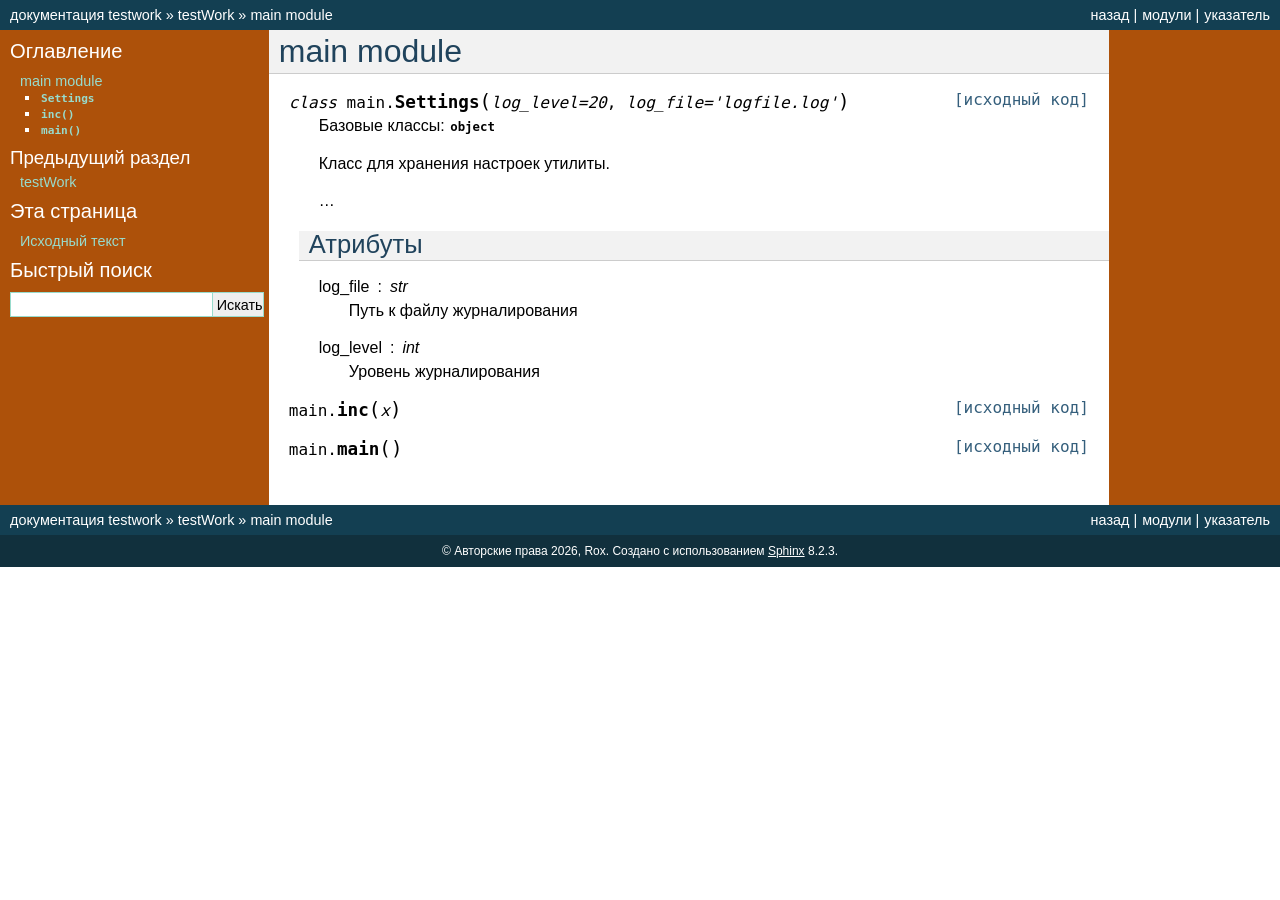
==== doc/main.html @ 7be099ea "Добавлено документация" ====
<!DOCTYPE html>

<html lang="ru" data-content_root="./">
  <head>
    <meta charset="utf-8" />
    <meta name="viewport" content="width=device-width, initial-scale=1.0" /><meta name="viewport" content="width=device-width, initial-scale=1" />

    <title>main module &#8212; документация testwork </title>
    <link rel="stylesheet" type="text/css" href="_static/pygments.css?v=03e43079" />
    <link rel="stylesheet" type="text/css" href="_static/classic.css?v=03c9bcbe" />
    
    <script src="_static/documentation_options.js?v=372fde1a"></script>
    <script src="_static/doctools.js?v=9bcbadda"></script>
    <script src="_static/sphinx_highlight.js?v=dc90522c"></script>
    <script src="_static/translations.js?v=cd1d70c9"></script>
    
    <link rel="index" title="Алфавитный указатель" href="genindex.html" />
    <link rel="search" title="Поиск" href="search.html" />
    <link rel="prev" title="testWork" href="modules.html" /> 
  </head><body>
    <div class="related" role="navigation" aria-label="Related">
      <h3>Навигация</h3>
      <ul>
        <li class="right" style="margin-right: 10px">
          <a href="genindex.html" title="Алфавитный указатель"
             accesskey="I">указатель</a></li>
        <li class="right" >
          <a href="py-modindex.html" title="Содержание модулей Python"
             >модули</a> |</li>
        <li class="right" >
          <a href="modules.html" title="testWork"
             accesskey="P">назад</a> |</li>
        <li class="nav-item nav-item-0"><a href="index.html">документация testwork </a> &#187;</li>
          <li class="nav-item nav-item-1"><a href="modules.html" accesskey="U">testWork</a> &#187;</li>
        <li class="nav-item nav-item-this"><a href="">main module</a></li> 
      </ul>
    </div>  

    <div class="document">
      <div class="documentwrapper">
        <div class="bodywrapper">
          <div class="body" role="main">
            
  <section id="module-main">
<span id="main-module"></span><h1>main module<a class="headerlink" href="#module-main" title="Ссылка на этот заголовок">¶</a></h1>
<dl class="py class">
<dt class="sig sig-object py" id="main.Settings">
<em class="property"><span class="k"><span class="pre">class</span></span><span class="w"> </span></em><span class="sig-prename descclassname"><span class="pre">main.</span></span><span class="sig-name descname"><span class="pre">Settings</span></span><span class="sig-paren">(</span><em class="sig-param"><span class="n"><span class="pre">log_level</span></span><span class="o"><span class="pre">=</span></span><span class="default_value"><span class="pre">20</span></span></em>, <em class="sig-param"><span class="n"><span class="pre">log_file</span></span><span class="o"><span class="pre">=</span></span><span class="default_value"><span class="pre">'logfile.log'</span></span></em><span class="sig-paren">)</span><a class="reference internal" href="_modules/main.html#Settings"><span class="viewcode-link"><span class="pre">[исходный</span> <span class="pre">код]</span></span></a><a class="headerlink" href="#main.Settings" title="Ссылка на это определение">¶</a></dt>
<dd><p>Базовые классы: <code class="xref py py-class docutils literal notranslate"><span class="pre">object</span></code></p>
<p>Класс для хранения настроек утилиты.</p>
<p>…</p>
<section id="id1">
<h2>Атрибуты<a class="headerlink" href="#id1" title="Ссылка на этот заголовок">¶</a></h2>
<dl class="simple">
<dt>log_file<span class="classifier">str</span></dt><dd><p>Путь к файлу журналирования</p>
</dd>
<dt>log_level<span class="classifier">int</span></dt><dd><p>Уровень журналирования</p>
</dd>
</dl>
</section>
</dd></dl>

<dl class="py function">
<dt class="sig sig-object py" id="main.inc">
<span class="sig-prename descclassname"><span class="pre">main.</span></span><span class="sig-name descname"><span class="pre">inc</span></span><span class="sig-paren">(</span><em class="sig-param"><span class="n"><span class="pre">x</span></span></em><span class="sig-paren">)</span><a class="reference internal" href="_modules/main.html#inc"><span class="viewcode-link"><span class="pre">[исходный</span> <span class="pre">код]</span></span></a><a class="headerlink" href="#main.inc" title="Ссылка на это определение">¶</a></dt>
<dd></dd></dl>

<dl class="py function">
<dt class="sig sig-object py" id="main.main">
<span class="sig-prename descclassname"><span class="pre">main.</span></span><span class="sig-name descname"><span class="pre">main</span></span><span class="sig-paren">(</span><span class="sig-paren">)</span><a class="reference internal" href="_modules/main.html#main"><span class="viewcode-link"><span class="pre">[исходный</span> <span class="pre">код]</span></span></a><a class="headerlink" href="#main.main" title="Ссылка на это определение">¶</a></dt>
<dd></dd></dl>

</section>


            <div class="clearer"></div>
          </div>
        </div>
      </div>
      <div class="sphinxsidebar" role="navigation" aria-label="Main">
        <div class="sphinxsidebarwrapper">
  <div>
    <h3><a href="index.html">Оглавление</a></h3>
    <ul>
<li><a class="reference internal" href="#">main module</a><ul>
<li><a class="reference internal" href="#main.Settings"><code class="docutils literal notranslate"><span class="pre">Settings</span></code></a></li>
<li><a class="reference internal" href="#main.inc"><code class="docutils literal notranslate"><span class="pre">inc()</span></code></a></li>
<li><a class="reference internal" href="#main.main"><code class="docutils literal notranslate"><span class="pre">main()</span></code></a></li>
</ul>
</li>
</ul>

  </div>
  <div>
    <h4>Предыдущий раздел</h4>
    <p class="topless"><a href="modules.html"
                          title="предыдущая глава">testWork</a></p>
  </div>
  <div role="note" aria-label="source link">
    <h3>Эта страница</h3>
    <ul class="this-page-menu">
      <li><a href="_sources/main.rst.txt"
            rel="nofollow">Исходный текст</a></li>
    </ul>
   </div>
<search id="searchbox" style="display: none" role="search">
  <h3 id="searchlabel">Быстрый поиск</h3>
    <div class="searchformwrapper">
    <form class="search" action="search.html" method="get">
      <input type="text" name="q" aria-labelledby="searchlabel" autocomplete="off" autocorrect="off" autocapitalize="off" spellcheck="false"/>
      <input type="submit" value="Искать" />
    </form>
    </div>
</search>
<script>document.getElementById('searchbox').style.display = "block"</script>
        </div>
      </div>
      <div class="clearer"></div>
    </div>
    <div class="related" role="navigation" aria-label="Related">
      <h3>Навигация</h3>
      <ul>
        <li class="right" style="margin-right: 10px">
          <a href="genindex.html" title="Алфавитный указатель"
             >указатель</a></li>
        <li class="right" >
          <a href="py-modindex.html" title="Содержание модулей Python"
             >модули</a> |</li>
        <li class="right" >
          <a href="modules.html" title="testWork"
             >назад</a> |</li>
        <li class="nav-item nav-item-0"><a href="index.html">документация testwork </a> &#187;</li>
          <li class="nav-item nav-item-1"><a href="modules.html" >testWork</a> &#187;</li>
        <li class="nav-item nav-item-this"><a href="">main module</a></li> 
      </ul>
    </div>
    <div class="footer" role="contentinfo">
    &#169; Авторские права 2026, Rox.
      Создано с использованием <a href="https://www.sphinx-doc.org/">Sphinx</a> 8.2.3.
    </div>
  </body>
</html>
---- doc/_static/pygments.css ----
pre { line-height: 125%; }
td.linenos .normal { color: inherit; background-color: transparent; padding-left: 5px; padding-right: 5px; }
span.linenos { color: inherit; background-color: transparent; padding-left: 5px; padding-right: 5px; }
td.linenos .special { color: #000000; background-color: #ffffc0; padding-left: 5px; padding-right: 5px; }
span.linenos.special { color: #000000; background-color: #ffffc0; padding-left: 5px; padding-right: 5px; }
.highlight .hll { background-color: #ffffcc }
.highlight { background: #eeffcc; }
.highlight .c { color: #408090; font-style: italic } /* Comment */
.highlight .err { border: 1px solid #F00 } /* Error */
.highlight .k { color: #007020; font-weight: bold } /* Keyword */
.highlight .o { color: #666 } /* Operator */
.highlight .ch { color: #408090; font-style: italic } /* Comment.Hashbang */
.highlight .cm { color: #408090; font-style: italic } /* Comment.Multiline */
.highlight .cp { color: #007020 } /* Comment.Preproc */
.highlight .cpf { color: #408090; font-style: italic } /* Comment.PreprocFile */
.highlight .c1 { color: #408090; font-style: italic } /* Comment.Single */
.highlight .cs { color: #408090; background-color: #FFF0F0 } /* Comment.Special */
.highlight .gd { color: #A00000 } /* Generic.Deleted */
.highlight .ge { font-style: italic } /* Generic.Emph */
.highlight .ges { font-weight: bold; font-style: italic } /* Generic.EmphStrong */
.highlight .gr { color: #F00 } /* Generic.Error */
.highlight .gh { color: #000080; font-weight: bold } /* Generic.Heading */
.highlight .gi { color: #00A000 } /* Generic.Inserted */
.highlight .go { color: #333 } /* Generic.Output */
.highlight .gp { color: #C65D09; font-weight: bold } /* Generic.Prompt */
.highlight .gs { font-weight: bold } /* Generic.Strong */
.highlight .gu { color: #800080; font-weight: bold } /* Generic.Subheading */
.highlight .gt { color: #04D } /* Generic.Traceback */
.highlight .kc { color: #007020; font-weight: bold } /* Keyword.Constant */
.highlight .kd { color: #007020; font-weight: bold } /* Keyword.Declaration */
.highlight .kn { color: #007020; font-weight: bold } /* Keyword.Namespace */
.highlight .kp { color: #007020 } /* Keyword.Pseudo */
.highlight .kr { color: #007020; font-weight: bold } /* Keyword.Reserved */
.highlight .kt { color: #902000 } /* Keyword.Type */
.highlight .m { color: #208050 } /* Literal.Number */
.highlight .s { color: #4070A0 } /* Literal.String */
.highlight .na { color: #4070A0 } /* Name.Attribute */
.highlight .nb { color: #007020 } /* Name.Builtin */
.highlight .nc { color: #0E84B5; font-weight: bold } /* Name.Class */
.highlight .no { color: #60ADD5 } /* Name.Constant */
.highlight .nd { color: #555; font-weight: bold } /* Name.Decorator */
.highlight .ni { color: #D55537; font-weight: bold } /* Name.Entity */
.highlight .ne { color: #007020 } /* Name.Exception */
.highlight .nf { color: #06287E } /* Name.Function */
.highlight .nl { color: #002070; font-weight: bold } /* Name.Label */
.highlight .nn { color: #0E84B5; font-weight: bold } /* Name.Namespace */
.highlight .nt { color: #062873; font-weight: bold } /* Name.Tag */
.highlight .nv { color: #BB60D5 } /* Name.Variable */
.highlight .ow { color: #007020; font-weight: bold } /* Operator.Word */
.highlight .w { color: #BBB } /* Text.Whitespace */
.highlight .mb { color: #208050 } /* Literal.Number.Bin */
.highlight .mf { color: #208050 } /* Literal.Number.Float */
.highlight .mh { color: #208050 } /* Literal.Number.Hex */
.highlight .mi { color: #208050 } /* Literal.Number.Integer */
.highlight .mo { color: #208050 } /* Literal.Number.Oct */
.highlight .sa { color: #4070A0 } /* Literal.String.Affix */
.highlight .sb { color: #4070A0 } /* Literal.String.Backtick */
.highlight .sc { color: #4070A0 } /* Literal.String.Char */
.highlight .dl { color: #4070A0 } /* Literal.String.Delimiter */
.highlight .sd { color: #4070A0; font-style: italic } /* Literal.String.Doc */
.highlight .s2 { color: #4070A0 } /* Literal.String.Double */
.highlight .se { color: #4070A0; font-weight: bold } /* Literal.String.Escape */
.highlight .sh { color: #4070A0 } /* Literal.String.Heredoc */
.highlight .si { color: #70A0D0; font-style: italic } /* Literal.String.Interpol */
.highlight .sx { color: #C65D09 } /* Literal.String.Other */
.highlight .sr { color: #235388 } /* Literal.String.Regex */
.highlight .s1 { color: #4070A0 } /* Literal.String.Single */
.highlight .ss { color: #517918 } /* Literal.String.Symbol */
.highlight .bp { color: #007020 } /* Name.Builtin.Pseudo */
.highlight .fm { color: #06287E } /* Name.Function.Magic */
.highlight .vc { color: #BB60D5 } /* Name.Variable.Class */
.highlight .vg { color: #BB60D5 } /* Name.Variable.Global */
.highlight .vi { color: #BB60D5 } /* Name.Variable.Instance */
.highlight .vm { color: #BB60D5 } /* Name.Variable.Magic */
.highlight .il { color: #208050 } /* Literal.Number.Integer.Long */
---- doc/_static/classic.css ----
/*
 * Sphinx stylesheet -- classic theme.
 */

@import url("basic.css");

/* -- page layout ----------------------------------------------------------- */

html {
    /* CSS hack for macOS's scrollbar (see #1125) */
    background-color: #FFFFFF;
}

body {
    font-family: sans-serif;
    font-size: 100%;
    background-color: #11303d;
    color: #000;
    margin: 0;
    padding: 0;
}

div.document {
    display: flex;
    background-color: #ad510a;
}

div.documentwrapper {
    float: left;
    width: 100%;
}

div.bodywrapper {
    margin: 0 0 0 21%;
}

div.body {
    background-color: #ffffff;
    color: #000000;
    padding: 0 20px 30px 20px;
}

div.footer {
    color: #ffffff;
    width: 100%;
    padding: 9px 0 9px 0;
    text-align: center;
    font-size: 75%;
}

div.footer a {
    color: #ffffff;
    text-decoration: underline;
}

div.related {
    background-color: #133f52;
    line-height: 30px;
    color: #ffffff;
}

div.related a {
    color: #ffffff;
}

div.sphinxsidebar {
}

div.sphinxsidebar h3 {
    font-family: 'Trebuchet MS', sans-serif;
    color: #ffffff;
    font-size: 1.4em;
    font-weight: normal;
    margin: 0;
    padding: 0;
}

div.sphinxsidebar h3 a {
    color: #ffffff;
}

div.sphinxsidebar h4 {
    font-family: 'Trebuchet MS', sans-serif;
    color: #ffffff;
    font-size: 1.3em;
    font-weight: normal;
    margin: 5px 0 0 0;
    padding: 0;
}

div.sphinxsidebar p {
    color: #ffffff;
}

div.sphinxsidebar p.topless {
    margin: 5px 10px 10px 10px;
}

div.sphinxsidebar ul {
    margin: 10px;
    padding: 0;
    color: #ffffff;
}

div.sphinxsidebar a {
    color: #98dbcc;
}

div.sphinxsidebar input {
    border: 1px solid #98dbcc;
    font-family: sans-serif;
    font-size: 1em;
}



/* -- hyperlink styles ------------------------------------------------------ */

a {
    color: #355f7c;
    text-decoration: none;
}

a:visited {
    color: #551a8b;
    text-decoration: none;
}

a:hover {
    text-decoration: underline;
}



/* -- body styles ----------------------------------------------------------- */

div.body h1,
div.body h2,
div.body h3,
div.body h4,
div.body h5,
div.body h6 {
    font-family: 'Trebuchet MS', sans-serif;
    background-color: #f2f2f2;
    font-weight: normal;
    color: #20435c;
    border-bottom: 1px solid #ccc;
    margin: 20px -20px 10px -20px;
    padding: 3px 0 3px 10px;
}

div.body h1 { margin-top: 0; font-size: 200%; }
div.body h2 { font-size: 160%; }
div.body h3 { font-size: 140%; }
div.body h4 { font-size: 120%; }
div.body h5 { font-size: 110%; }
div.body h6 { font-size: 100%; }

a.headerlink {
    color: #c60f0f;
    font-size: 0.8em;
    padding: 0 4px 0 4px;
    text-decoration: none;
}

a.headerlink:hover {
    background-color: #c60f0f;
    color: white;
}

div.body p, div.body dd, div.body li, div.body blockquote {
    text-align: justify;
    line-height: 130%;
}

div.admonition p.admonition-title + p {
    display: inline;
}

div.admonition p {
    margin-bottom: 5px;
}

div.admonition pre {
    margin-bottom: 5px;
}

div.admonition ul, div.admonition ol {
    margin-bottom: 5px;
}

div.note {
    background-color: #eee;
    border: 1px solid #ccc;
}

div.seealso {
    background-color: #ffc;
    border: 1px solid #ff6;
}

nav.contents,
aside.topic,
div.topic {
    background-color: #eee;
}

div.warning {
    background-color: #ffe4e4;
    border: 1px solid #f66;
}

p.admonition-title {
    display: inline;
}

p.admonition-title:after {
    content: ":";
}

pre {
    padding: 5px;
    background-color: unset;
    color: unset;
    line-height: 120%;
    border: 1px solid #ac9;
    border-left: none;
    border-right: none;
}

code {
    background-color: #ecf0f3;
    padding: 0 1px 0 1px;
    font-size: 0.95em;
}

th, dl.field-list > dt {
    background-color: #ede;
}

.warning code {
    background: #efc2c2;
}

.note code {
    background: #d6d6d6;
}

.viewcode-back {
    font-family: sans-serif;
}

div.viewcode-block:target {
    background-color: #f4debf;
    border-top: 1px solid #ac9;
    border-bottom: 1px solid #ac9;
}

div.code-block-caption {
    color: #efefef;
    background-color: #1c4e63;
}
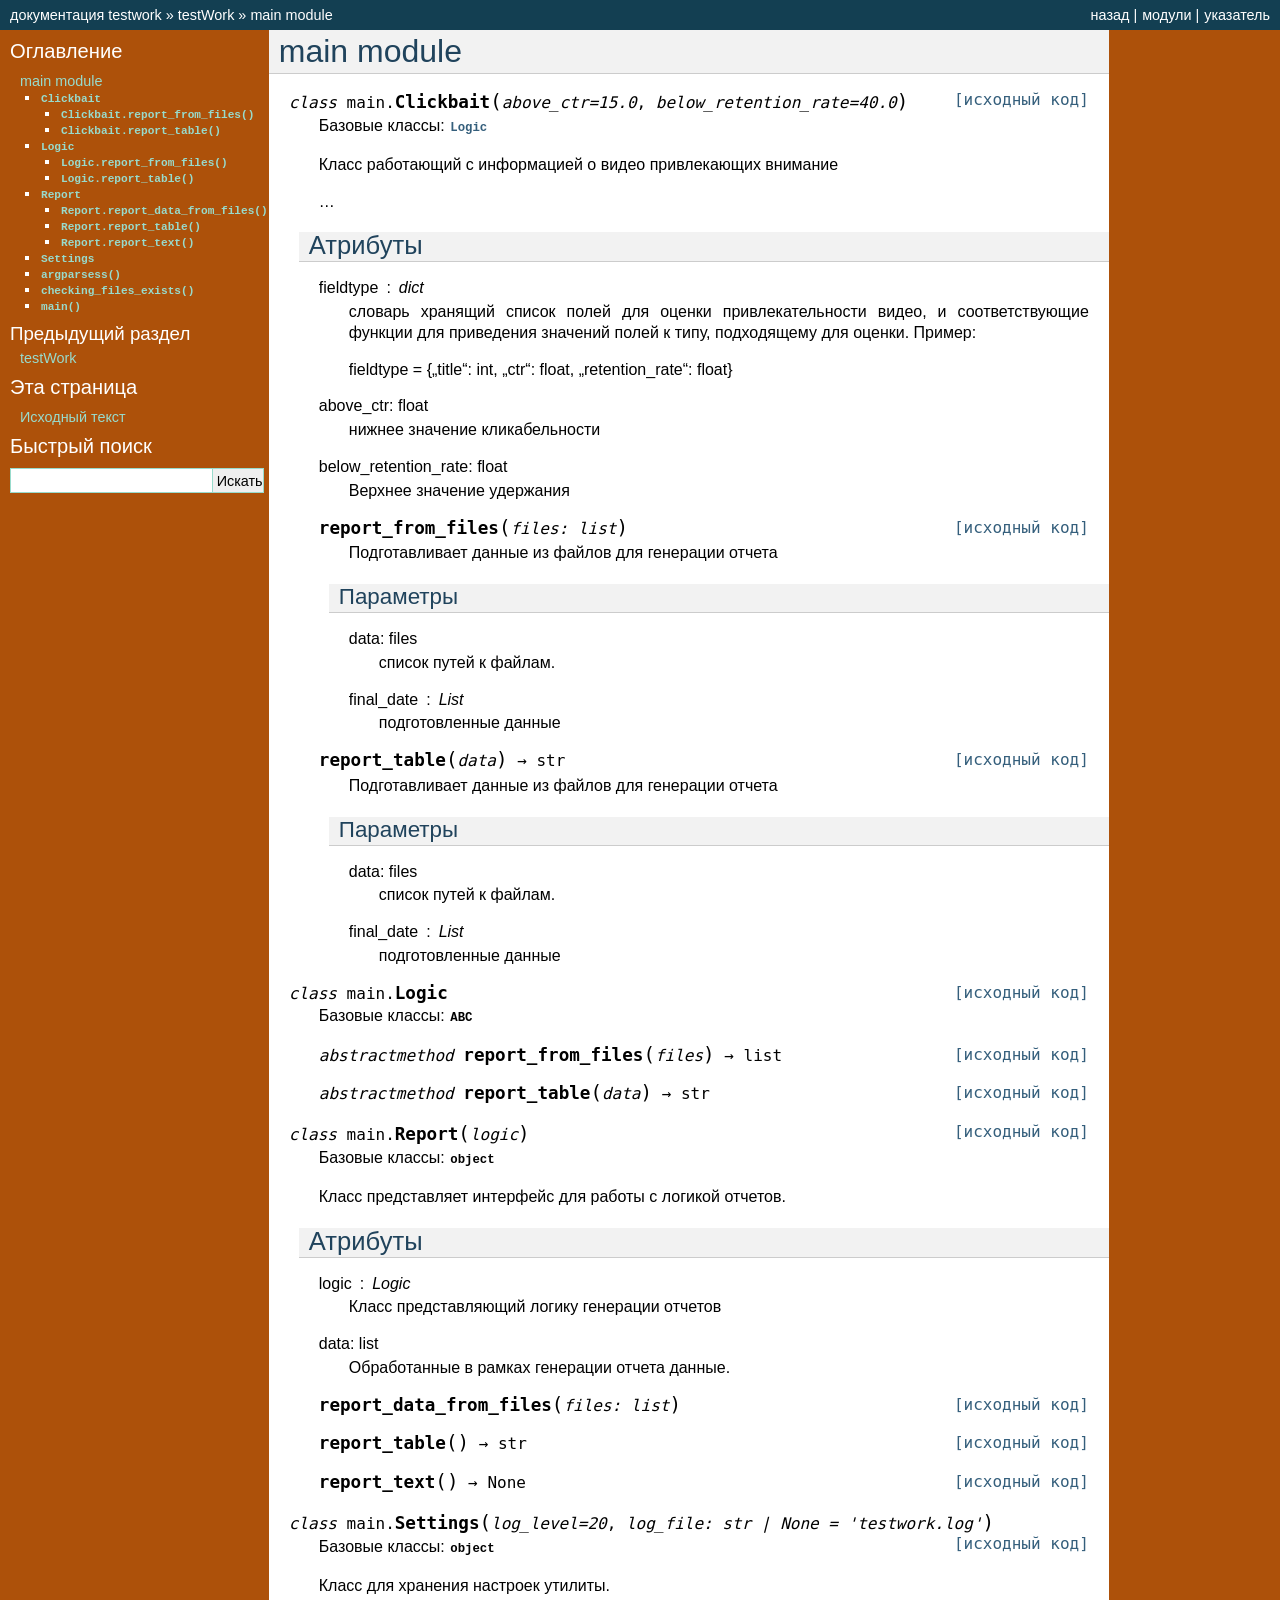
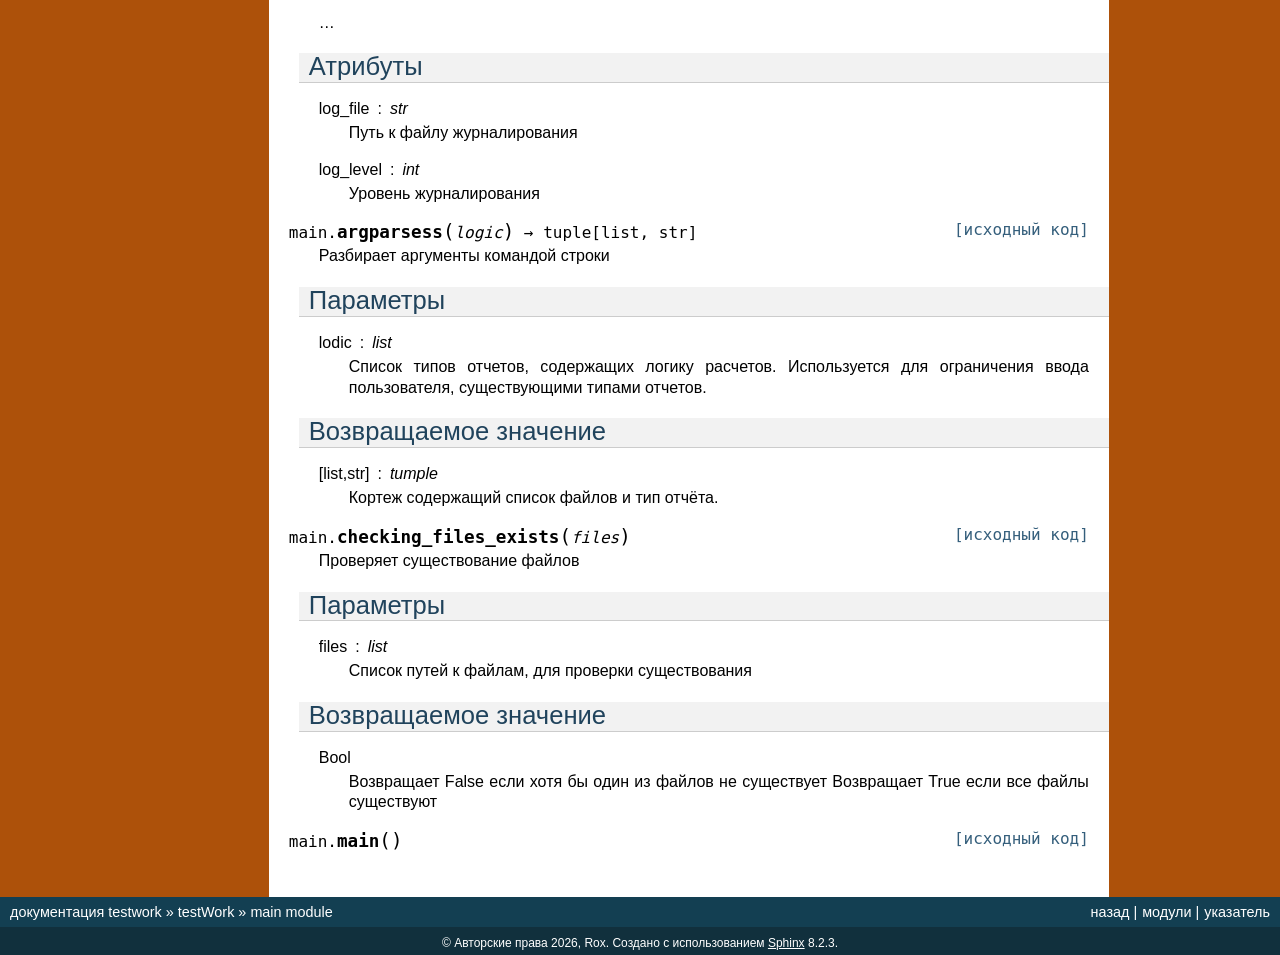
==== commit 9a2343fa: "документация" ====
--- a/doc/main.html
+++ b/doc/main.html
@@ -44,13 +44,113 @@
   <section id="module-main">
 <span id="main-module"></span><h1>main module<a class="headerlink" href="#module-main" title="Ссылка на этот заголовок">¶</a></h1>
 <dl class="py class">
+<dt class="sig sig-object py" id="main.Clickbait">
+<em class="property"><span class="k"><span class="pre">class</span></span><span class="w"> </span></em><span class="sig-prename descclassname"><span class="pre">main.</span></span><span class="sig-name descname"><span class="pre">Clickbait</span></span><span class="sig-paren">(</span><em class="sig-param"><span class="n"><span class="pre">above_ctr</span></span><span class="o"><span class="pre">=</span></span><span class="default_value"><span class="pre">15.0</span></span></em>, <em class="sig-param"><span class="n"><span class="pre">below_retention_rate</span></span><span class="o"><span class="pre">=</span></span><span class="default_value"><span class="pre">40.0</span></span></em><span class="sig-paren">)</span><a class="reference internal" href="_modules/main.html#Clickbait"><span class="viewcode-link"><span class="pre">[исходный</span> <span class="pre">код]</span></span></a><a class="headerlink" href="#main.Clickbait" title="Ссылка на это определение">¶</a></dt>
+<dd><p>Базовые классы: <a class="reference internal" href="#main.Logic" title="main.Logic"><code class="xref py py-class docutils literal notranslate"><span class="pre">Logic</span></code></a></p>
+<p>Класс работающий с информацией о видео  привлекающих внимание</p>
+<p>…</p>
+<section id="id1">
+<h2>Атрибуты<a class="headerlink" href="#id1" title="Ссылка на этот заголовок">¶</a></h2>
+<dl>
+<dt>fieldtype<span class="classifier">dict</span></dt><dd><p>словарь хранящий список полей для оценки
+привлекательности видео, и соответствующие функции
+для приведения значений полей к типу, подходящему для oценки.
+Пример:</p>
+<p>fieldtype = {„title“: int, „ctr“: float, „retention_rate“: float}</p>
+</dd>
+<dt>above_ctr: float</dt><dd><p>нижнее значение кликабельности</p>
+</dd>
+<dt>below_retention_rate: float</dt><dd><p>Верхнее значение удержания</p>
+</dd>
+</dl>
+<dl class="py method">
+<dt class="sig sig-object py" id="main.Clickbait.report_from_files">
+<span class="sig-name descname"><span class="pre">report_from_files</span></span><span class="sig-paren">(</span><em class="sig-param"><span class="n"><span class="pre">files</span></span><span class="p"><span class="pre">:</span></span><span class="w"> </span><span class="n"><span class="pre">list</span></span></em><span class="sig-paren">)</span><a class="reference internal" href="_modules/main.html#Clickbait.report_from_files"><span class="viewcode-link"><span class="pre">[исходный</span> <span class="pre">код]</span></span></a><a class="headerlink" href="#main.Clickbait.report_from_files" title="Ссылка на это определение">¶</a></dt>
+<dd><p>Подготавливает данные из файлов для генерации отчета</p>
+<section id="id2">
+<h3>Параметры<a class="headerlink" href="#id2" title="Ссылка на этот заголовок">¶</a></h3>
+<dl class="simple">
+<dt>data: files</dt><dd><p>список путей к файлам.</p>
+</dd>
+<dt>final_date<span class="classifier">List</span></dt><dd><p>подготовленные данные</p>
+</dd>
+</dl>
+</section>
+</dd></dl>
+
+<dl class="py method">
+<dt class="sig sig-object py" id="main.Clickbait.report_table">
+<span class="sig-name descname"><span class="pre">report_table</span></span><span class="sig-paren">(</span><em class="sig-param"><span class="n"><span class="pre">data</span></span></em><span class="sig-paren">)</span> <span class="sig-return"><span class="sig-return-icon">&#x2192;</span> <span class="sig-return-typehint"><span class="pre">str</span></span></span><a class="reference internal" href="_modules/main.html#Clickbait.report_table"><span class="viewcode-link"><span class="pre">[исходный</span> <span class="pre">код]</span></span></a><a class="headerlink" href="#main.Clickbait.report_table" title="Ссылка на это определение">¶</a></dt>
+<dd><p>Подготавливает данные из файлов для генерации отчета</p>
+<section id="id3">
+<h3>Параметры<a class="headerlink" href="#id3" title="Ссылка на этот заголовок">¶</a></h3>
+<dl class="simple">
+<dt>data: files</dt><dd><p>список путей к файлам.</p>
+</dd>
+<dt>final_date<span class="classifier">List</span></dt><dd><p>подготовленные данные</p>
+</dd>
+</dl>
+</section>
+</dd></dl>
+
+</section>
+</dd></dl>
+
+<dl class="py class">
+<dt class="sig sig-object py" id="main.Logic">
+<em class="property"><span class="k"><span class="pre">class</span></span><span class="w"> </span></em><span class="sig-prename descclassname"><span class="pre">main.</span></span><span class="sig-name descname"><span class="pre">Logic</span></span><a class="reference internal" href="_modules/main.html#Logic"><span class="viewcode-link"><span class="pre">[исходный</span> <span class="pre">код]</span></span></a><a class="headerlink" href="#main.Logic" title="Ссылка на это определение">¶</a></dt>
+<dd><p>Базовые классы: <code class="xref py py-class docutils literal notranslate"><span class="pre">ABC</span></code></p>
+<dl class="py method">
+<dt class="sig sig-object py" id="main.Logic.report_from_files">
+<em class="property"><span class="k"><span class="pre">abstractmethod</span></span><span class="w"> </span></em><span class="sig-name descname"><span class="pre">report_from_files</span></span><span class="sig-paren">(</span><em class="sig-param"><span class="n"><span class="pre">files</span></span></em><span class="sig-paren">)</span> <span class="sig-return"><span class="sig-return-icon">&#x2192;</span> <span class="sig-return-typehint"><span class="pre">list</span></span></span><a class="reference internal" href="_modules/main.html#Logic.report_from_files"><span class="viewcode-link"><span class="pre">[исходный</span> <span class="pre">код]</span></span></a><a class="headerlink" href="#main.Logic.report_from_files" title="Ссылка на это определение">¶</a></dt>
+<dd></dd></dl>
+
+<dl class="py method">
+<dt class="sig sig-object py" id="main.Logic.report_table">
+<em class="property"><span class="k"><span class="pre">abstractmethod</span></span><span class="w"> </span></em><span class="sig-name descname"><span class="pre">report_table</span></span><span class="sig-paren">(</span><em class="sig-param"><span class="n"><span class="pre">data</span></span></em><span class="sig-paren">)</span> <span class="sig-return"><span class="sig-return-icon">&#x2192;</span> <span class="sig-return-typehint"><span class="pre">str</span></span></span><a class="reference internal" href="_modules/main.html#Logic.report_table"><span class="viewcode-link"><span class="pre">[исходный</span> <span class="pre">код]</span></span></a><a class="headerlink" href="#main.Logic.report_table" title="Ссылка на это определение">¶</a></dt>
+<dd></dd></dl>
+
+</dd></dl>
+
+<dl class="py class">
+<dt class="sig sig-object py" id="main.Report">
+<em class="property"><span class="k"><span class="pre">class</span></span><span class="w"> </span></em><span class="sig-prename descclassname"><span class="pre">main.</span></span><span class="sig-name descname"><span class="pre">Report</span></span><span class="sig-paren">(</span><em class="sig-param"><span class="n"><span class="pre">logic</span></span></em><span class="sig-paren">)</span><a class="reference internal" href="_modules/main.html#Report"><span class="viewcode-link"><span class="pre">[исходный</span> <span class="pre">код]</span></span></a><a class="headerlink" href="#main.Report" title="Ссылка на это определение">¶</a></dt>
+<dd><p>Базовые классы: <code class="xref py py-class docutils literal notranslate"><span class="pre">object</span></code></p>
+<p>Класс представляет интерфейс для работы с логикой отчетов.</p>
+<section id="id4">
+<h2>Атрибуты<a class="headerlink" href="#id4" title="Ссылка на этот заголовок">¶</a></h2>
+<dl class="simple">
+<dt>logic<span class="classifier">Logic</span></dt><dd><p>Класс представляющий логику генерации отчетов</p>
+</dd>
+<dt>data: list</dt><dd><p>Обработанные в рамках генерации отчета данные.</p>
+</dd>
+</dl>
+<dl class="py method">
+<dt class="sig sig-object py" id="main.Report.report_data_from_files">
+<span class="sig-name descname"><span class="pre">report_data_from_files</span></span><span class="sig-paren">(</span><em class="sig-param"><span class="n"><span class="pre">files</span></span><span class="p"><span class="pre">:</span></span><span class="w"> </span><span class="n"><span class="pre">list</span></span></em><span class="sig-paren">)</span><a class="reference internal" href="_modules/main.html#Report.report_data_from_files"><span class="viewcode-link"><span class="pre">[исходный</span> <span class="pre">код]</span></span></a><a class="headerlink" href="#main.Report.report_data_from_files" title="Ссылка на это определение">¶</a></dt>
+<dd></dd></dl>
+
+<dl class="py method">
+<dt class="sig sig-object py" id="main.Report.report_table">
+<span class="sig-name descname"><span class="pre">report_table</span></span><span class="sig-paren">(</span><span class="sig-paren">)</span> <span class="sig-return"><span class="sig-return-icon">&#x2192;</span> <span class="sig-return-typehint"><span class="pre">str</span></span></span><a class="reference internal" href="_modules/main.html#Report.report_table"><span class="viewcode-link"><span class="pre">[исходный</span> <span class="pre">код]</span></span></a><a class="headerlink" href="#main.Report.report_table" title="Ссылка на это определение">¶</a></dt>
+<dd></dd></dl>
+
+<dl class="py method">
+<dt class="sig sig-object py" id="main.Report.report_text">
+<span class="sig-name descname"><span class="pre">report_text</span></span><span class="sig-paren">(</span><span class="sig-paren">)</span> <span class="sig-return"><span class="sig-return-icon">&#x2192;</span> <span class="sig-return-typehint"><span class="pre">None</span></span></span><a class="reference internal" href="_modules/main.html#Report.report_text"><span class="viewcode-link"><span class="pre">[исходный</span> <span class="pre">код]</span></span></a><a class="headerlink" href="#main.Report.report_text" title="Ссылка на это определение">¶</a></dt>
+<dd></dd></dl>
+
+</section>
+</dd></dl>
+
+<dl class="py class">
 <dt class="sig sig-object py" id="main.Settings">
-<em class="property"><span class="k"><span class="pre">class</span></span><span class="w"> </span></em><span class="sig-prename descclassname"><span class="pre">main.</span></span><span class="sig-name descname"><span class="pre">Settings</span></span><span class="sig-paren">(</span><em class="sig-param"><span class="n"><span class="pre">log_level</span></span><span class="o"><span class="pre">=</span></span><span class="default_value"><span class="pre">20</span></span></em>, <em class="sig-param"><span class="n"><span class="pre">log_file</span></span><span class="o"><span class="pre">=</span></span><span class="default_value"><span class="pre">'logfile.log'</span></span></em><span class="sig-paren">)</span><a class="reference internal" href="_modules/main.html#Settings"><span class="viewcode-link"><span class="pre">[исходный</span> <span class="pre">код]</span></span></a><a class="headerlink" href="#main.Settings" title="Ссылка на это определение">¶</a></dt>
+<em class="property"><span class="k"><span class="pre">class</span></span><span class="w"> </span></em><span class="sig-prename descclassname"><span class="pre">main.</span></span><span class="sig-name descname"><span class="pre">Settings</span></span><span class="sig-paren">(</span><em class="sig-param"><span class="n"><span class="pre">log_level</span></span><span class="o"><span class="pre">=</span></span><span class="default_value"><span class="pre">20</span></span></em>, <em class="sig-param"><span class="n"><span class="pre">log_file</span></span><span class="p"><span class="pre">:</span></span><span class="w"> </span><span class="n"><span class="pre">str</span><span class="w"> </span><span class="p"><span class="pre">|</span></span><span class="w"> </span><span class="pre">None</span></span><span class="w"> </span><span class="o"><span class="pre">=</span></span><span class="w"> </span><span class="default_value"><span class="pre">'testwork.log'</span></span></em><span class="sig-paren">)</span><a class="reference internal" href="_modules/main.html#Settings"><span class="viewcode-link"><span class="pre">[исходный</span> <span class="pre">код]</span></span></a><a class="headerlink" href="#main.Settings" title="Ссылка на это определение">¶</a></dt>
 <dd><p>Базовые классы: <code class="xref py py-class docutils literal notranslate"><span class="pre">object</span></code></p>
 <p>Класс для хранения настроек утилиты.</p>
 <p>…</p>
-<section id="id1">
-<h2>Атрибуты<a class="headerlink" href="#id1" title="Ссылка на этот заголовок">¶</a></h2>
+<section id="id5">
+<h2>Атрибуты<a class="headerlink" href="#id5" title="Ссылка на этот заголовок">¶</a></h2>
 <dl class="simple">
 <dt>log_file<span class="classifier">str</span></dt><dd><p>Путь к файлу журналирования</p>
 </dd>
@@ -61,9 +161,47 @@
 </dd></dl>
 
 <dl class="py function">
-<dt class="sig sig-object py" id="main.inc">
-<span class="sig-prename descclassname"><span class="pre">main.</span></span><span class="sig-name descname"><span class="pre">inc</span></span><span class="sig-paren">(</span><em class="sig-param"><span class="n"><span class="pre">x</span></span></em><span class="sig-paren">)</span><a class="reference internal" href="_modules/main.html#inc"><span class="viewcode-link"><span class="pre">[исходный</span> <span class="pre">код]</span></span></a><a class="headerlink" href="#main.inc" title="Ссылка на это определение">¶</a></dt>
-<dd></dd></dl>
+<dt class="sig sig-object py" id="main.argparsess">
+<span class="sig-prename descclassname"><span class="pre">main.</span></span><span class="sig-name descname"><span class="pre">argparsess</span></span><span class="sig-paren">(</span><em class="sig-param"><span class="n"><span class="pre">logic</span></span></em><span class="sig-paren">)</span> <span class="sig-return"><span class="sig-return-icon">&#x2192;</span> <span class="sig-return-typehint"><span class="pre">tuple</span><span class="p"><span class="pre">[</span></span><span class="pre">list</span><span class="p"><span class="pre">,</span></span><span class="w"> </span><span class="pre">str</span><span class="p"><span class="pre">]</span></span></span></span><a class="reference internal" href="_modules/main.html#argparsess"><span class="viewcode-link"><span class="pre">[исходный</span> <span class="pre">код]</span></span></a><a class="headerlink" href="#main.argparsess" title="Ссылка на это определение">¶</a></dt>
+<dd><p>Разбирает аргументы командой строки</p>
+<section id="id6">
+<h2>Параметры<a class="headerlink" href="#id6" title="Ссылка на этот заголовок">¶</a></h2>
+<dl class="simple">
+<dt>lodic<span class="classifier">list</span></dt><dd><p>Список типов отчетов, содержащих логику расчетов.
+Используется для ограничения ввода пользователя,
+существующими типами отчетов.</p>
+</dd>
+</dl>
+</section>
+<section id="id7">
+<h2>Возвращаемое значение<a class="headerlink" href="#id7" title="Ссылка на этот заголовок">¶</a></h2>
+<dl class="simple">
+<dt>[list,str]<span class="classifier">tumple</span></dt><dd><p>Кортеж содержащий список файлов и тип отчёта.</p>
+</dd>
+</dl>
+</section>
+</dd></dl>
+
+<dl class="py function">
+<dt class="sig sig-object py" id="main.checking_files_exists">
+<span class="sig-prename descclassname"><span class="pre">main.</span></span><span class="sig-name descname"><span class="pre">checking_files_exists</span></span><span class="sig-paren">(</span><em class="sig-param"><span class="n"><span class="pre">files</span></span></em><span class="sig-paren">)</span><a class="reference internal" href="_modules/main.html#checking_files_exists"><span class="viewcode-link"><span class="pre">[исходный</span> <span class="pre">код]</span></span></a><a class="headerlink" href="#main.checking_files_exists" title="Ссылка на это определение">¶</a></dt>
+<dd><p>Проверяет существование файлов</p>
+<section id="id8">
+<h2>Параметры<a class="headerlink" href="#id8" title="Ссылка на этот заголовок">¶</a></h2>
+<dl class="simple">
+<dt>files<span class="classifier">list</span></dt><dd><p>Список путей к файлам, для проверки существования</p>
+</dd>
+</dl>
+</section>
+<section id="id9">
+<h2>Возвращаемое значение<a class="headerlink" href="#id9" title="Ссылка на этот заголовок">¶</a></h2>
+<dl class="simple">
+<dt>Bool</dt><dd><p>Возвращает False если хотя бы один из файлов не существует
+Возвращает True  если все файлы существуют</p>
+</dd>
+</dl>
+</section>
+</dd></dl>
 
 <dl class="py function">
 <dt class="sig sig-object py" id="main.main">
@@ -83,8 +221,25 @@
     <h3><a href="index.html">Оглавление</a></h3>
     <ul>
 <li><a class="reference internal" href="#">main module</a><ul>
+<li><a class="reference internal" href="#main.Clickbait"><code class="docutils literal notranslate"><span class="pre">Clickbait</span></code></a><ul>
+<li><a class="reference internal" href="#main.Clickbait.report_from_files"><code class="docutils literal notranslate"><span class="pre">Clickbait.report_from_files()</span></code></a></li>
+<li><a class="reference internal" href="#main.Clickbait.report_table"><code class="docutils literal notranslate"><span class="pre">Clickbait.report_table()</span></code></a></li>
+</ul>
+</li>
+<li><a class="reference internal" href="#main.Logic"><code class="docutils literal notranslate"><span class="pre">Logic</span></code></a><ul>
+<li><a class="reference internal" href="#main.Logic.report_from_files"><code class="docutils literal notranslate"><span class="pre">Logic.report_from_files()</span></code></a></li>
+<li><a class="reference internal" href="#main.Logic.report_table"><code class="docutils literal notranslate"><span class="pre">Logic.report_table()</span></code></a></li>
+</ul>
+</li>
+<li><a class="reference internal" href="#main.Report"><code class="docutils literal notranslate"><span class="pre">Report</span></code></a><ul>
+<li><a class="reference internal" href="#main.Report.report_data_from_files"><code class="docutils literal notranslate"><span class="pre">Report.report_data_from_files()</span></code></a></li>
+<li><a class="reference internal" href="#main.Report.report_table"><code class="docutils literal notranslate"><span class="pre">Report.report_table()</span></code></a></li>
+<li><a class="reference internal" href="#main.Report.report_text"><code class="docutils literal notranslate"><span class="pre">Report.report_text()</span></code></a></li>
+</ul>
+</li>
 <li><a class="reference internal" href="#main.Settings"><code class="docutils literal notranslate"><span class="pre">Settings</span></code></a></li>
-<li><a class="reference internal" href="#main.inc"><code class="docutils literal notranslate"><span class="pre">inc()</span></code></a></li>
+<li><a class="reference internal" href="#main.argparsess"><code class="docutils literal notranslate"><span class="pre">argparsess()</span></code></a></li>
+<li><a class="reference internal" href="#main.checking_files_exists"><code class="docutils literal notranslate"><span class="pre">checking_files_exists()</span></code></a></li>
 <li><a class="reference internal" href="#main.main"><code class="docutils literal notranslate"><span class="pre">main()</span></code></a></li>
 </ul>
 </li>
